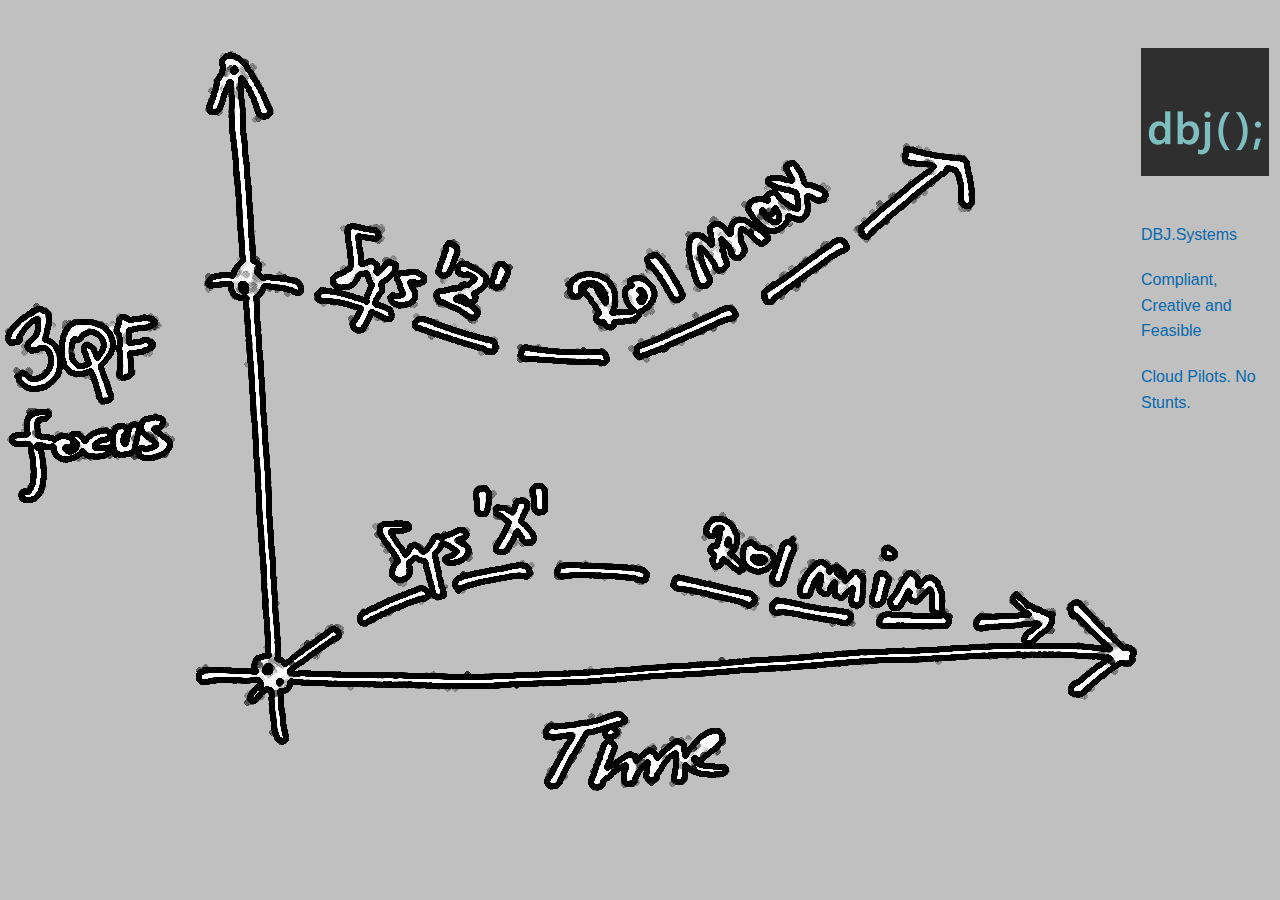
==== index.html @ 7e68ac51 "Update index.html" ====
﻿
<!doctype html>
<html lang="en">
<head>
    <meta charset="utf-8">
    <meta name="viewport" content="width=device-width, initial-scale=1">
    <title>DBJ() ; on GitHub</title>
    <link rel="stylesheet" href="css/normalize.css">
    <link rel="stylesheet" href="css/foundation.css">
    <link rel="stylesheet" href="css/custom.css">
</head>
<body>
<div class="row header">
    <a href="http://www.dbj.org/2014/12/14/admin-3/" target="_blank">
        <img style="float:left;" src="img/3QF-vs-ROI-trans.png" />
    </a>
    <a href="http://dbj.systems" target="_blank">
        <img src="img/dbj-systems-simple-icon.jpg" width="128" />
        <p>&nbsp;</p>
        <p style="align:left;">DBJ.Systems</p>
        <p style="align:left;">Compliant, Creative and Feasible</p>
        <p style="align:left;">Cloud Pilots. No Stunts.</p>
    </a>
</div>


<script src="js/jquery-1.11.1.min.js"></script>
<script src="js/handlebars-v2.0.0.js"></script>
</body>
</html>
---- css/custom.css ----
body {
	background-color: #C0C0C0;
}

.header {
	padding-top: 3em;
	padding-bottom: 1em;
	margin-bottom: 2em;
}

.header .columns {
	min-height: 0;
}

.columns, .repo-panel {
	min-height: 9em;
}

.panel {
	background-color: #FAFAFA;
	border-color: #333;
}

.panel h4 {
	color: #7ACEF4;
}

.panel p {
	color: #777;
}

.language-panel {
	background-color: #333;
	color: #FFF;
	padding: 0.2em;
	font-size: 75%;
	position: absolute;
	bottom: 0.7em;
	right: 3em;
}

.project-logo {
	width: 50px;
	height: 30px;
	position: absolute;
	right: 20px;
	top: 10px;
}

.jquery-logo {
	background: url("../img/icons.png") -6px 0;
}

.jquery-ui-logo {
	background: url("../img/icons.png") -56px 0;
}

.jquery-mobile-logo {
	background: url("../img/icons.png") -106px 0;
}

.sizzle-logo {
	background: url("../img/icons.png") -156px 0;
}

.qunit-logo {
	background: url("../img/icons.png") -206px 0;
}
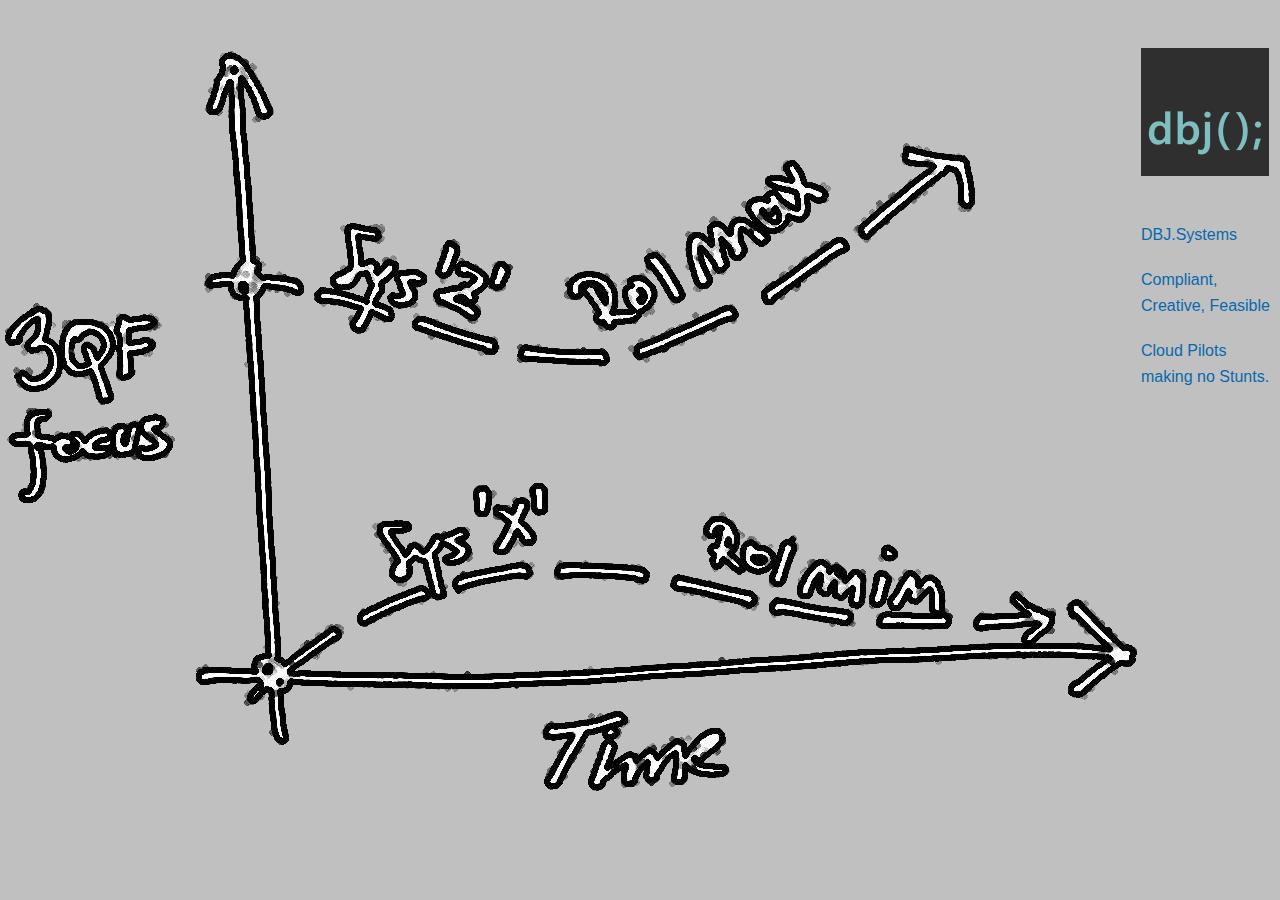
==== commit 720d08ea: "changed href to https://dbj.org/3qf/" ====
--- a/index.html
+++ b/index.html
@@ -11,15 +11,15 @@
 </head>
 <body>
 <div class="row header">
-    <a href="http://www.dbj.org/2014/12/14/admin-3/" target="_blank">
+    <a href="https://dbj.org/3qf/" target="_blank">
         <img style="float:left;" src="img/3QF-vs-ROI-trans.png" />
     </a>
     <a href="http://dbj.systems" target="_blank">
         <img src="img/dbj-systems-simple-icon.jpg" width="128" />
         <p>&nbsp;</p>
         <p style="align:left;">DBJ.Systems</p>
-        <p style="align:left;">Compliant, Creative and Feasible</p>
-        <p style="align:left;">Cloud Pilots. No Stunts.</p>
+        <p style="align:left;">Compliant, Creative, Feasible</p>
+        <p style="align:left;">Cloud Pilots making no Stunts.</p>
     </a>
 </div>
 
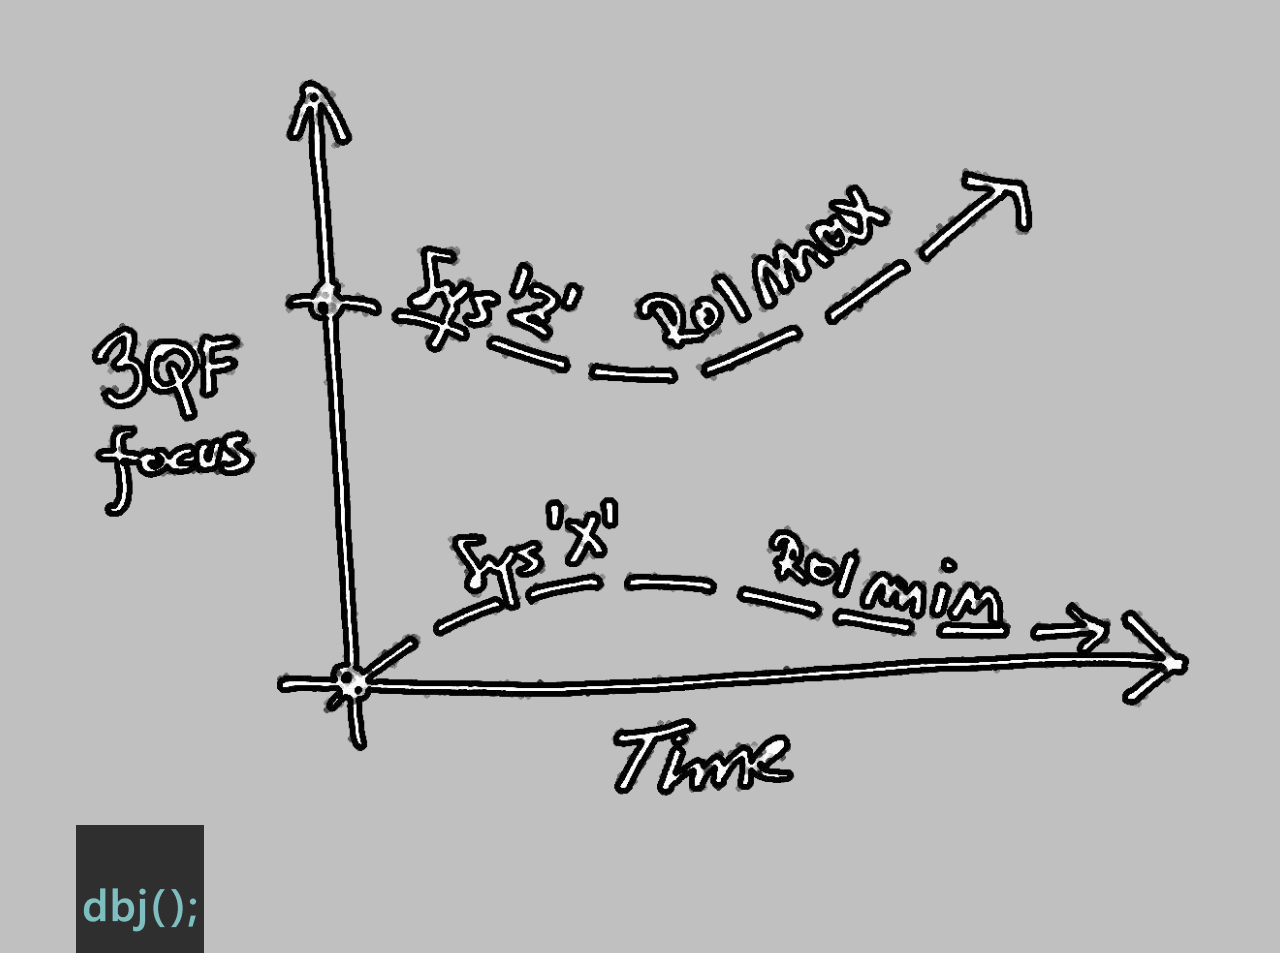
==== commit 026b3975: "simplified" ====
--- a/index.html
+++ b/index.html
@@ -1,30 +1,31 @@
-﻿
-<!doctype html>
+﻿<!doctype html>
 <html lang="en">
+<!-- 2023 dbj@dbj.org amended -->
+
 <head>
     <meta charset="utf-8">
     <meta name="viewport" content="width=device-width, initial-scale=1">
-    <title>DBJ() ; on GitHub</title>
+    <title>dbj(org); Feasibly Disruptive&trade;</title>
     <link rel="stylesheet" href="css/normalize.css">
     <link rel="stylesheet" href="css/foundation.css">
     <link rel="stylesheet" href="css/custom.css">
 </head>
-<body>
-<div class="row header">
-    <a href="https://dbj.org/3qf/" target="_blank">
-        <img style="float:left;" src="img/3QF-vs-ROI-trans.png" />
+
+<body style="padding: 1%;">
+    <a href="http://dbj.org/3qf" target="_blank" title="System 'Z' has adopeted 3QF thinking">
+        <ul style="margin:5% !important; list-style-type: none;">
+            <li style="margin:1%;">
+                <img src="img/3QF-vs-ROI-trans.png" />
+            </li>
+            <li>
+                <img src="img/dbj-systems-simple-icon.jpg" width="128" />
+            </li>
+        </ul>
     </a>
-    <a href="http://dbj.systems" target="_blank">
-        <img src="img/dbj-systems-simple-icon.jpg" width="128" />
-        <p>&nbsp;</p>
-        <p style="align:left;">DBJ.Systems</p>
-        <p style="align:left;">Compliant, Creative, Feasible</p>
-        <p style="align:left;">Cloud Pilots making no Stunts.</p>
-    </a>
-</div>
-
-
+    <!--
 <script src="js/jquery-1.11.1.min.js"></script>
 <script src="js/handlebars-v2.0.0.js"></script>
+-->
 </body>
-</html>
+
+</html>